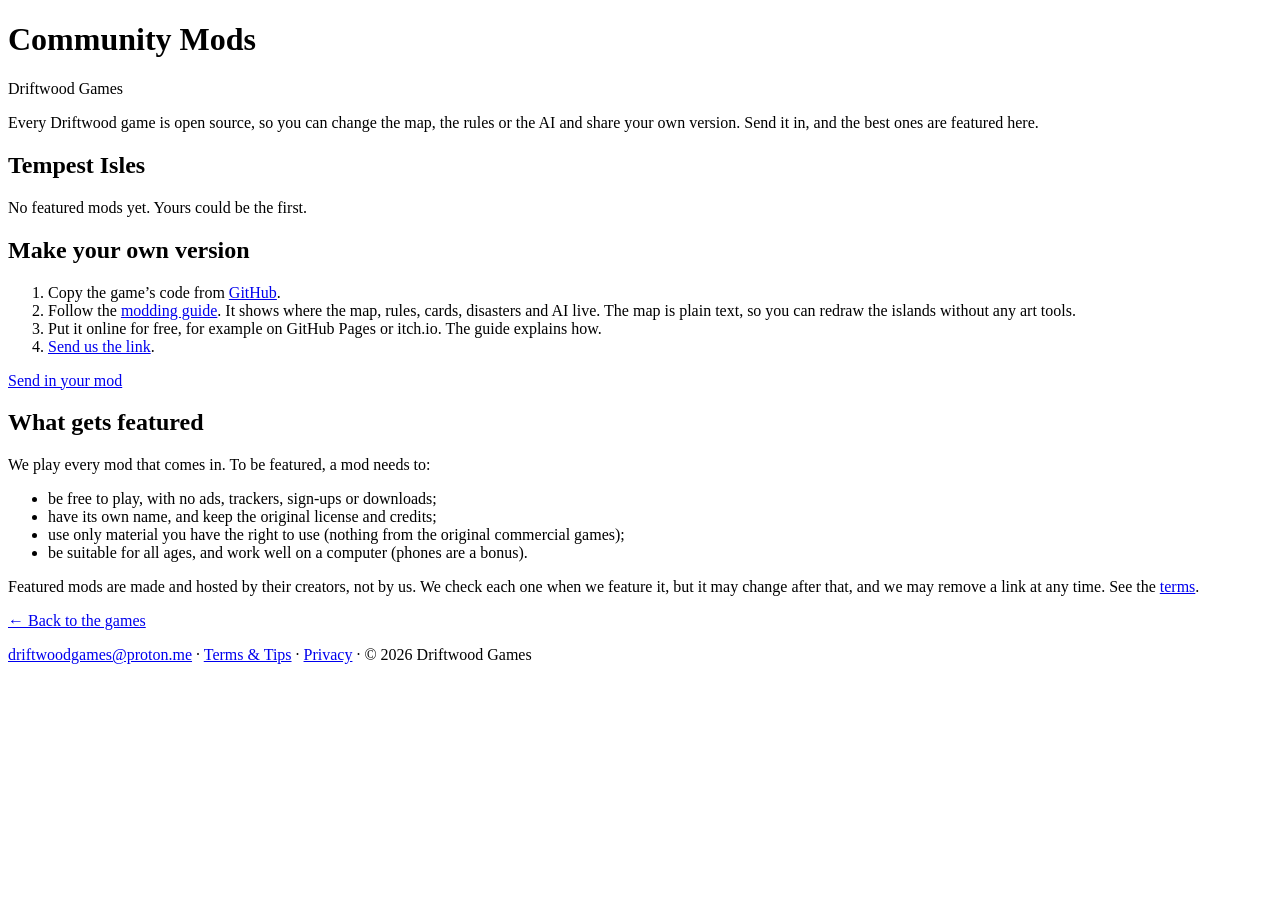
==== public/community.html @ 6ba9f120 "Community mods page; the ideas form can also send in a mod Co-Authored-By: Claude Opus 5.5 <noreply@" ====
<!doctype html>
<html lang="en">
  <head>
    <meta charset="UTF-8" />
    <meta name="viewport" content="width=device-width, initial-scale=1.0" />
    <title>Community Mods — Driftwood Games</title>
    <meta
      name="description"
      content="Player-made versions of Driftwood Games: new maps, new rules, new AI. Make your own and send it in."
    />
    <link rel="icon" type="image/png" sizes="32x32" href="/favicon-32.png" />
    <link rel="apple-touch-icon" href="/apple-touch-icon.png" />
    <link rel="canonical" href="https://driftwood-games.onrender.com/community.html" />
    <meta property="og:type" content="website" />
    <meta property="og:site_name" content="Driftwood Games" />
    <meta property="og:title" content="Community Mods — Driftwood Games" />
    <meta property="og:description" content="Player-made versions of Driftwood Games. Make your own and send it in." />
    <meta property="og:url" content="https://driftwood-games.onrender.com/community.html" />
    <meta property="og:image" content="https://driftwood-games.onrender.com/og.jpg" />
    <meta name="twitter:card" content="summary_large_image" />
    <meta name="theme-color" content="#0c1c2a" />
    <link rel="stylesheet" href="/styles.css" />
  </head>
  <body>
    <main class="page community">
      <h1>Community Mods</h1>
      <p class="meta">Driftwood Games</p>

      <p class="summary">
        Every Driftwood game is open source, so you can change the map, the rules or the AI and share your own
        version. Send it in, and the best ones are featured here.
      </p>

      <h2 id="tempest-isles">Tempest Isles</h2>
      <!--
        Featured mods for this game. To feature one, delete the "mods-empty"
        paragraph and add an <li class="mod"> to the list:

        <li class="mod">
          <h3><a href="PLAY_URL" target="_blank" rel="noopener">MOD NAME<span class="visually-hidden"> (opens in a new tab)</span></a></h3>
          <p class="by">by CREDIT NAME</p>
          <p>One or two sentences on what's different.</p>
          <p><a href="SOURCE_URL" target="_blank" rel="noopener">Source code<span class="visually-hidden"> (opens in a new tab)</span></a></p>
        </li>
      -->
      <ul class="mods"></ul>
      <p class="mods-empty">No featured mods yet. Yours could be the first.</p>

      <h2>Make your own version</h2>
      <ol>
        <li>
          Copy the game’s code from
          <a href="https://github.com/ljorgens/tempest-isles" target="_blank" rel="noopener">GitHub</a>.
        </li>
        <li>
          Follow the
          <a href="https://github.com/ljorgens/tempest-isles/blob/main/MODDING.md" target="_blank" rel="noopener">modding guide</a>.
          It shows where the map, rules, cards, disasters and AI live. The map is plain text, so you can
          redraw the islands without any art tools.
        </li>
        <li>Put it online for free, for example on GitHub Pages or itch.io. The guide explains how.</li>
        <li><a href="/#send-mod">Send us the link</a>.</li>
      </ol>
      <p><a class="btn" href="/#send-mod">Send in your mod</a></p>

      <h2>What gets featured</h2>
      <p>We play every mod that comes in. To be featured, a mod needs to:</p>
      <ul>
        <li>be free to play, with no ads, trackers, sign-ups or downloads;</li>
        <li>have its own name, and keep the original license and credits;</li>
        <li>use only material you have the right to use (nothing from the original commercial games);</li>
        <li>be suitable for all ages, and work well on a computer (phones are a bonus).</li>
      </ul>
      <p>
        Featured mods are made and hosted by their creators, not by us. We check each one when we feature it,
        but it may change after that, and we may remove a link at any time. See the <a href="/terms.html#mods">terms</a>.
      </p>

      <a class="back" href="/">← Back to the games</a>
    </main>

    <footer>
      <p class="fine">
        <a href="mailto:driftwoodgames@proton.me">driftwoodgames@proton.me</a> ·
        <a href="/terms.html">Terms &amp; Tips</a> ·
        <a href="/privacy.html">Privacy</a> ·
        © 2026 Driftwood Games
      </p>
    </footer>
  </body>
</html>
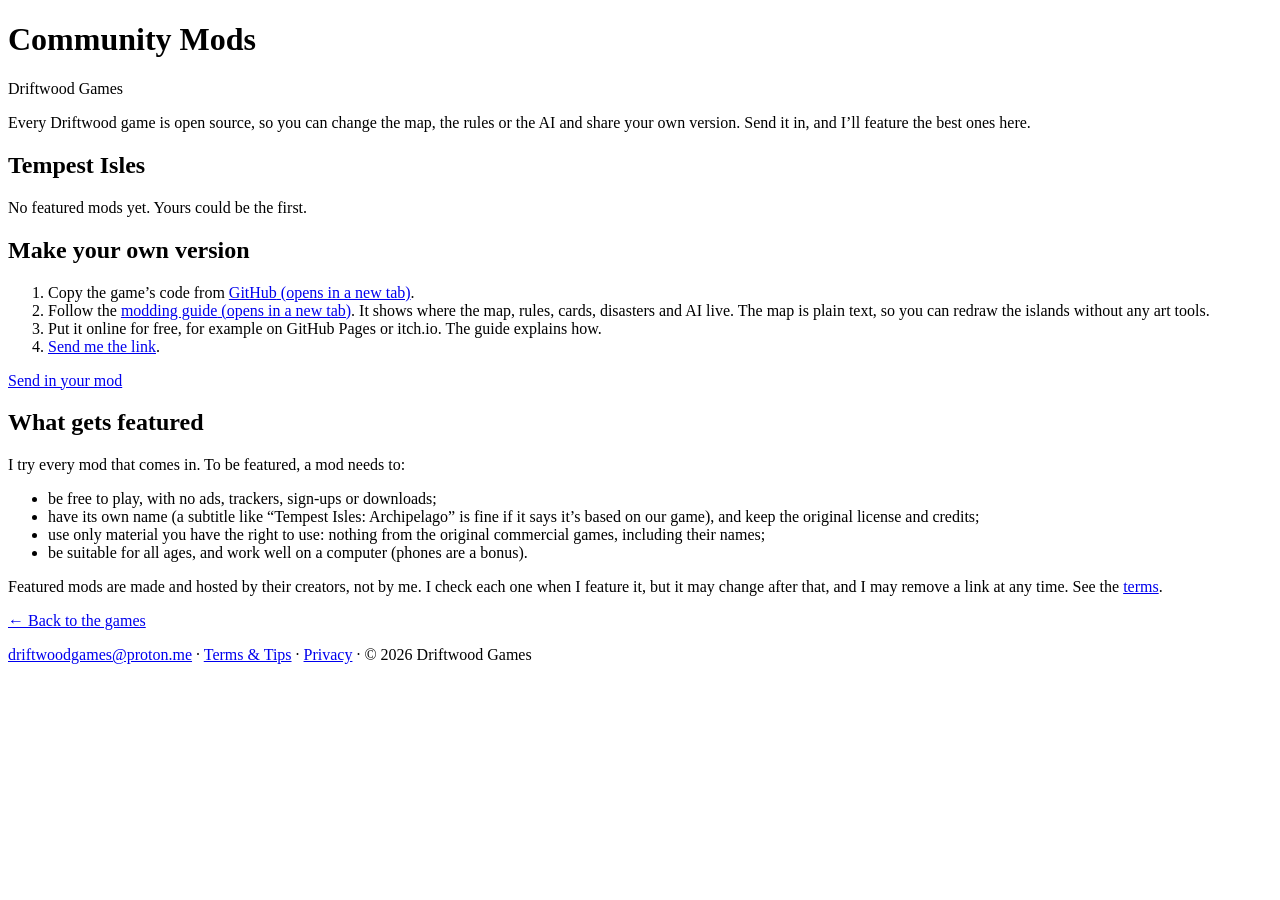
==== commit cc9c3609: "Review fixes: no-JS mod fields, policy wording, tribute rule for mods, contrast Co-Authored-By: Clau" ====
--- a/public/community.html
+++ b/public/community.html
@@ -28,7 +28,7 @@
 
       <p class="summary">
         Every Driftwood game is open source, so you can change the map, the rules or the AI and share your own
-        version. Send it in, and the best ones are featured here.
+        version. Send it in, and I’ll feature the best ones here.
       </p>
 
       <h2 id="tempest-isles">Tempest Isles</h2>
@@ -50,30 +50,30 @@
       <ol>
         <li>
           Copy the game’s code from
-          <a href="https://github.com/ljorgens/tempest-isles" target="_blank" rel="noopener">GitHub</a>.
+          <a href="https://github.com/ljorgens/tempest-isles" target="_blank" rel="noopener">GitHub<span class="visually-hidden"> (opens in a new tab)</span></a>.
         </li>
         <li>
           Follow the
-          <a href="https://github.com/ljorgens/tempest-isles/blob/main/MODDING.md" target="_blank" rel="noopener">modding guide</a>.
+          <a href="https://github.com/ljorgens/tempest-isles/blob/main/MODDING.md" target="_blank" rel="noopener">modding guide<span class="visually-hidden"> (opens in a new tab)</span></a>.
           It shows where the map, rules, cards, disasters and AI live. The map is plain text, so you can
           redraw the islands without any art tools.
         </li>
         <li>Put it online for free, for example on GitHub Pages or itch.io. The guide explains how.</li>
-        <li><a href="/#send-mod">Send us the link</a>.</li>
+        <li><a href="/#send-mod">Send me the link</a>.</li>
       </ol>
       <p><a class="btn" href="/#send-mod">Send in your mod</a></p>
 
       <h2>What gets featured</h2>
-      <p>We play every mod that comes in. To be featured, a mod needs to:</p>
+      <p>I try every mod that comes in. To be featured, a mod needs to:</p>
       <ul>
         <li>be free to play, with no ads, trackers, sign-ups or downloads;</li>
-        <li>have its own name, and keep the original license and credits;</li>
-        <li>use only material you have the right to use (nothing from the original commercial games);</li>
+        <li>have its own name (a subtitle like “Tempest Isles: Archipelago” is fine if it says it’s based on our game), and keep the original license and credits;</li>
+        <li>use only material you have the right to use: nothing from the original commercial games, including their names;</li>
         <li>be suitable for all ages, and work well on a computer (phones are a bonus).</li>
       </ul>
       <p>
-        Featured mods are made and hosted by their creators, not by us. We check each one when we feature it,
-        but it may change after that, and we may remove a link at any time. See the <a href="/terms.html#mods">terms</a>.
+        Featured mods are made and hosted by their creators, not by me. I check each one when I feature it,
+        but it may change after that, and I may remove a link at any time. See the <a href="/terms.html#mods">terms</a>.
       </p>
 
       <a class="back" href="/">← Back to the games</a>
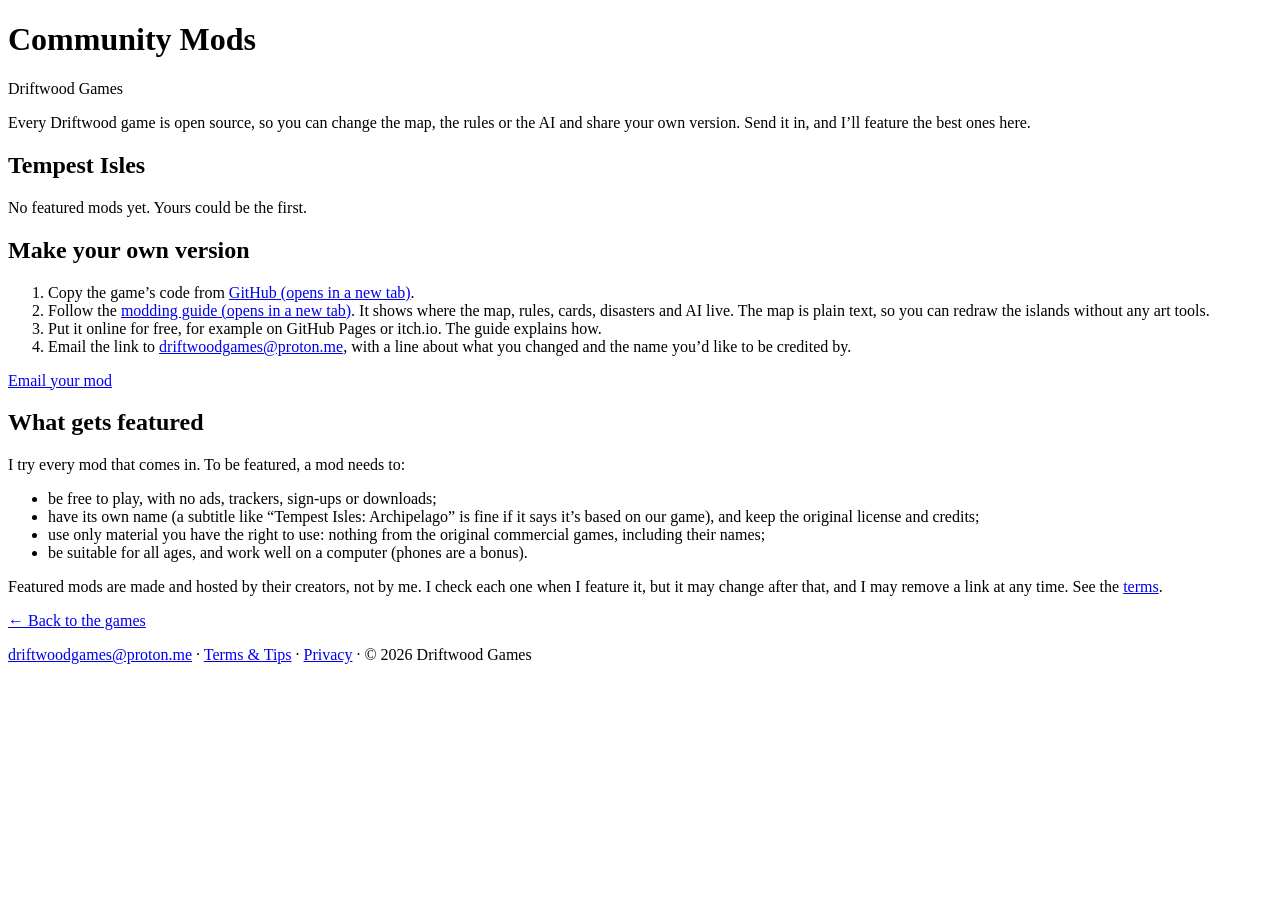
==== commit 2fdb80b6: "Ideas and mods by email instead of a form No server or form service: 'Email an idea' and 'Email your" ====
--- a/public/community.html
+++ b/public/community.html
@@ -59,9 +59,9 @@
           redraw the islands without any art tools.
         </li>
         <li>Put it online for free, for example on GitHub Pages or itch.io. The guide explains how.</li>
-        <li><a href="/#send-mod">Send me the link</a>.</li>
+        <li>Email the link to <a href="mailto:driftwoodgames@proton.me?subject=Mod%20for%20Tempest%20Isles&amp;body=Mod%20name%3A%0ALink%20to%20play%20it%3A%0ALink%20to%20the%20source%20code%20%28optional%29%3A%0AWhat%20did%20you%20change%3F%0A%0AName%20to%20credit%20you%20as%20%28optional%29%3A%0A">driftwoodgames@proton.me</a>, with a line about what you changed and the name you’d like to be credited by.</li>
       </ol>
-      <p><a class="btn" href="/#send-mod">Send in your mod</a></p>
+      <p><a class="btn" href="mailto:driftwoodgames@proton.me?subject=Mod%20for%20Tempest%20Isles&amp;body=Mod%20name%3A%0ALink%20to%20play%20it%3A%0ALink%20to%20the%20source%20code%20%28optional%29%3A%0AWhat%20did%20you%20change%3F%0A%0AName%20to%20credit%20you%20as%20%28optional%29%3A%0A">Email your mod</a></p>
 
       <h2>What gets featured</h2>
       <p>I try every mod that comes in. To be featured, a mod needs to:</p>
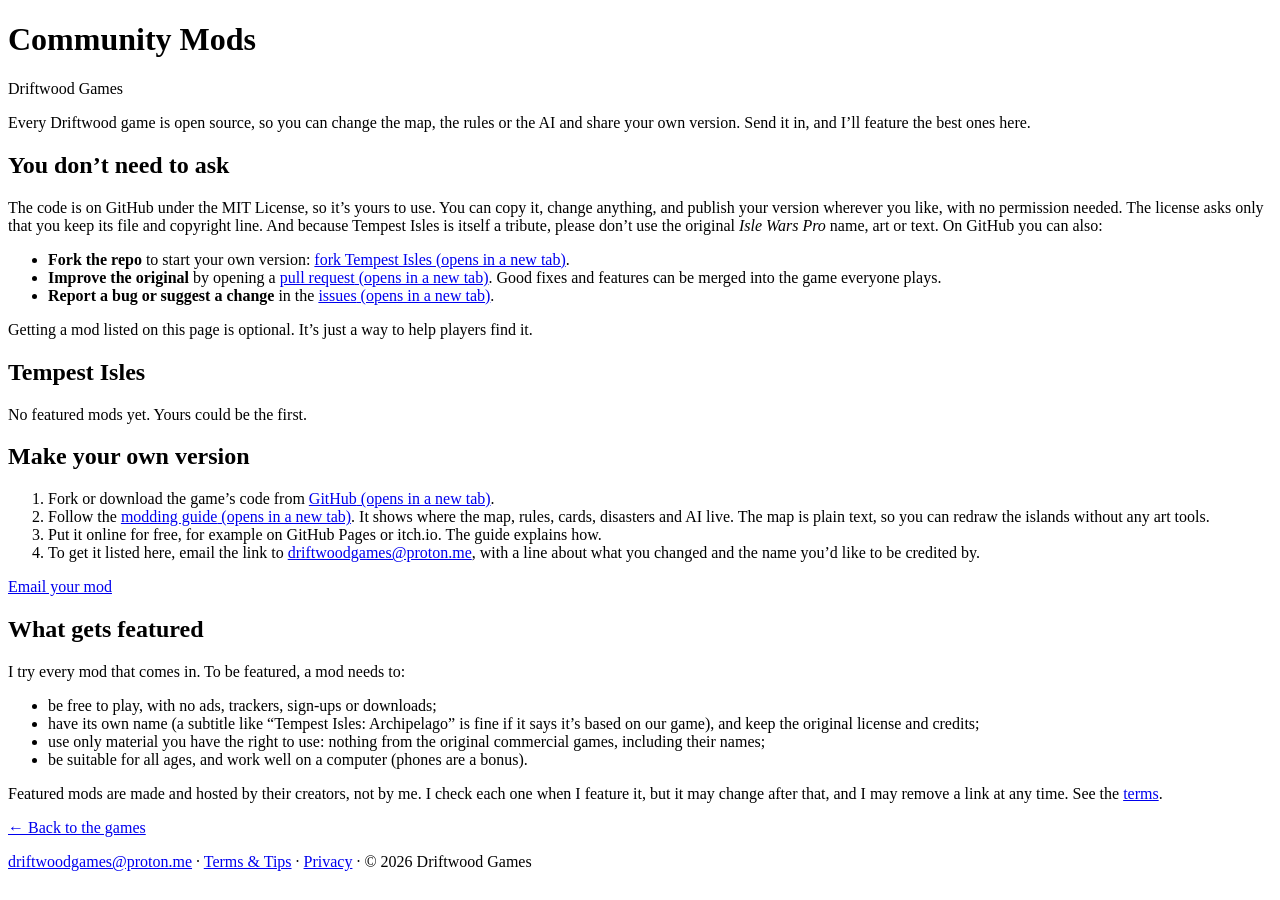
==== commit 6e799a5c: "Community page: say plainly that anyone can fork, change and publish via GitHub Co-Authored-By: Clau" ====
--- a/public/community.html
+++ b/public/community.html
@@ -31,6 +31,30 @@
         version. Send it in, and I’ll feature the best ones here.
       </p>
 
+      <h2>You don’t need to ask</h2>
+      <p>
+        The code is on GitHub under the MIT License, so it’s yours to use. You can copy it, change anything,
+        and publish your version wherever you like, with no permission needed. The license asks only that you
+        keep its file and copyright line. And because Tempest Isles is itself a tribute, please don’t use the
+        original <em>Isle Wars Pro</em> name, art or text. On GitHub you can also:
+      </p>
+      <ul>
+        <li>
+          <strong>Fork the repo</strong> to start your own version:
+          <a href="https://github.com/ljorgens/tempest-isles/fork" target="_blank" rel="noopener">fork Tempest Isles<span class="visually-hidden"> (opens in a new tab)</span></a>.
+        </li>
+        <li>
+          <strong>Improve the original</strong> by opening a
+          <a href="https://github.com/ljorgens/tempest-isles/pulls" target="_blank" rel="noopener">pull request<span class="visually-hidden"> (opens in a new tab)</span></a>. Good fixes and features
+          can be merged into the game everyone plays.
+        </li>
+        <li>
+          <strong>Report a bug or suggest a change</strong> in the
+          <a href="https://github.com/ljorgens/tempest-isles/issues" target="_blank" rel="noopener">issues<span class="visually-hidden"> (opens in a new tab)</span></a>.
+        </li>
+      </ul>
+      <p>Getting a mod listed on this page is optional. It’s just a way to help players find it.</p>
+
       <h2 id="tempest-isles">Tempest Isles</h2>
       <!--
         Featured mods for this game. To feature one, delete the "mods-empty"
@@ -49,7 +73,7 @@
       <h2>Make your own version</h2>
       <ol>
         <li>
-          Copy the game’s code from
+          Fork or download the game’s code from
           <a href="https://github.com/ljorgens/tempest-isles" target="_blank" rel="noopener">GitHub<span class="visually-hidden"> (opens in a new tab)</span></a>.
         </li>
         <li>
@@ -59,7 +83,7 @@
           redraw the islands without any art tools.
         </li>
         <li>Put it online for free, for example on GitHub Pages or itch.io. The guide explains how.</li>
-        <li>Email the link to <a href="mailto:driftwoodgames@proton.me?subject=Mod%20for%20Tempest%20Isles&amp;body=Mod%20name%3A%0ALink%20to%20play%20it%3A%0ALink%20to%20the%20source%20code%20%28optional%29%3A%0AWhat%20did%20you%20change%3F%0A%0AName%20to%20credit%20you%20as%20%28optional%29%3A%0A">driftwoodgames@proton.me</a>, with a line about what you changed and the name you’d like to be credited by.</li>
+        <li>To get it listed here, email the link to <a href="mailto:driftwoodgames@proton.me?subject=Mod%20for%20Tempest%20Isles&amp;body=Mod%20name%3A%0ALink%20to%20play%20it%3A%0ALink%20to%20the%20source%20code%20%28optional%29%3A%0AWhat%20did%20you%20change%3F%0A%0AName%20to%20credit%20you%20as%20%28optional%29%3A%0A">driftwoodgames@proton.me</a>, with a line about what you changed and the name you’d like to be credited by.</li>
       </ol>
       <p><a class="btn" href="mailto:driftwoodgames@proton.me?subject=Mod%20for%20Tempest%20Isles&amp;body=Mod%20name%3A%0ALink%20to%20play%20it%3A%0ALink%20to%20the%20source%20code%20%28optional%29%3A%0AWhat%20did%20you%20change%3F%0A%0AName%20to%20credit%20you%20as%20%28optional%29%3A%0A">Email your mod</a></p>
 
